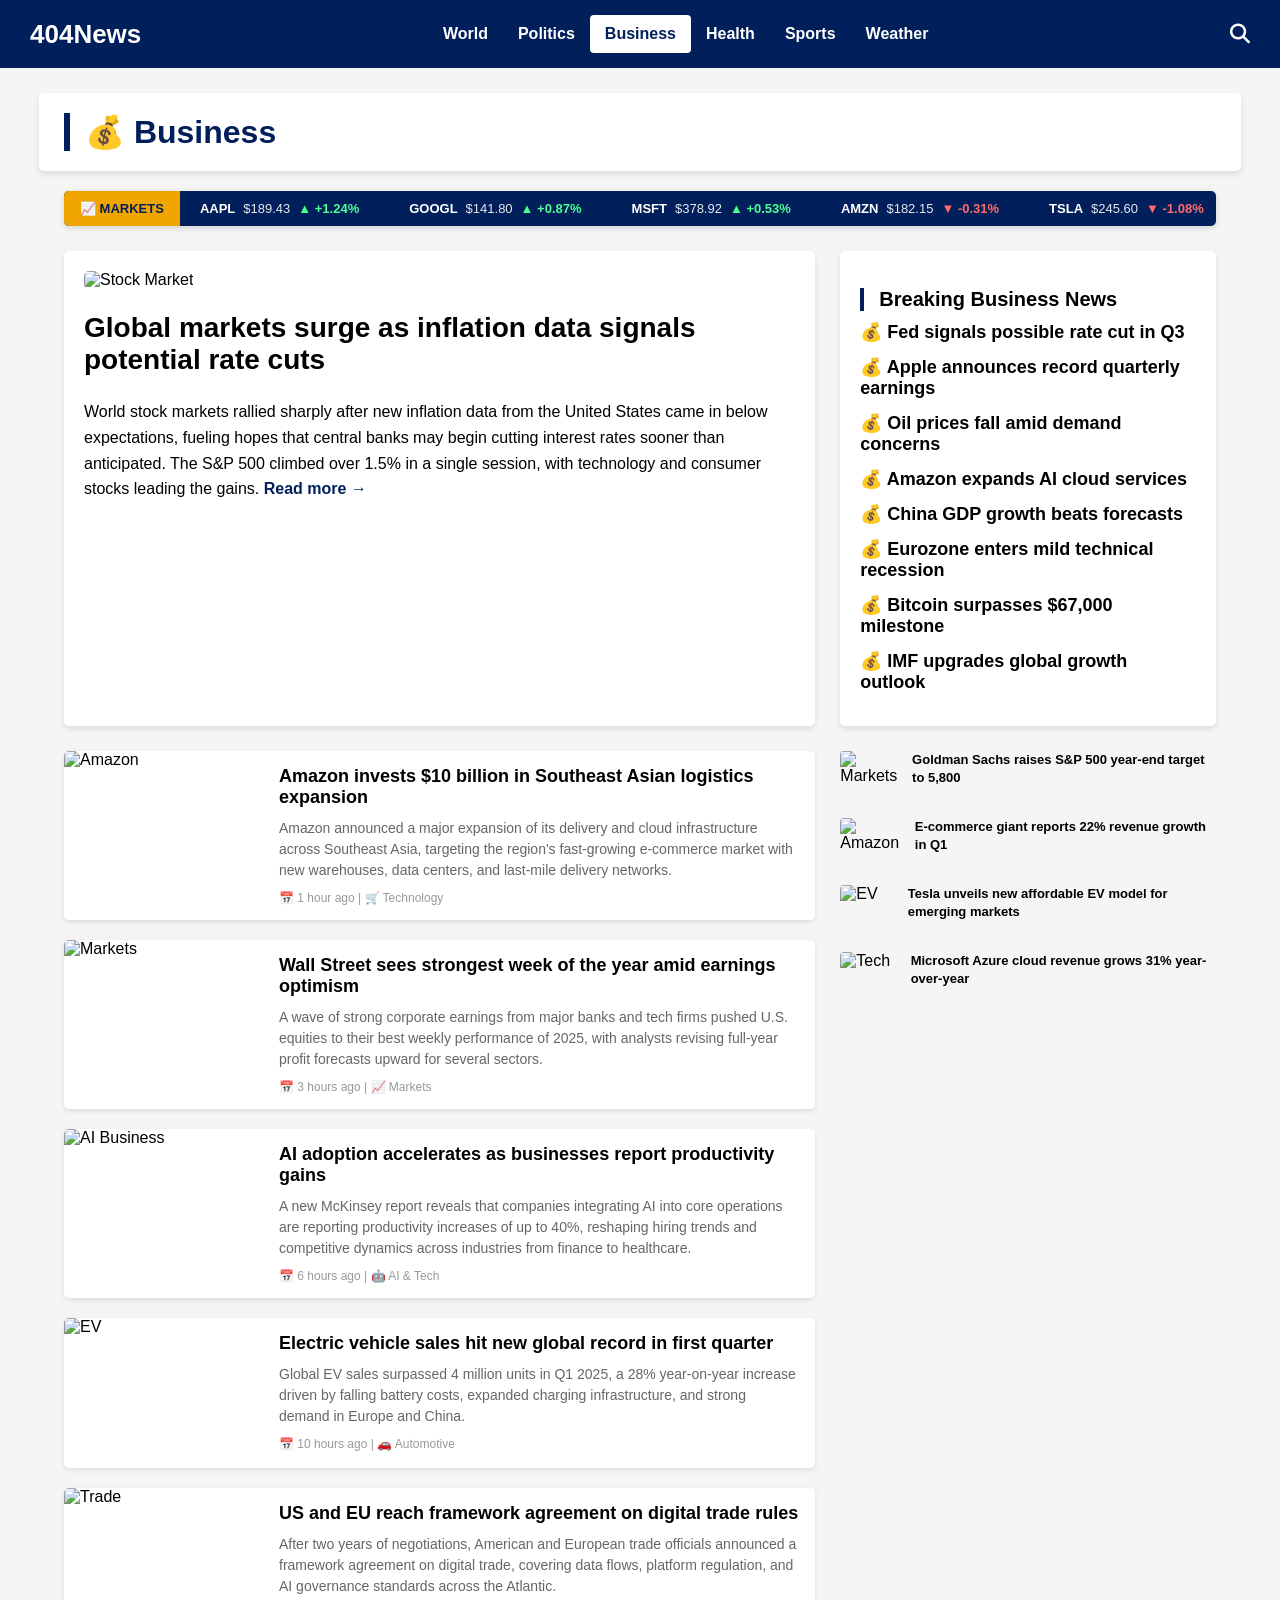
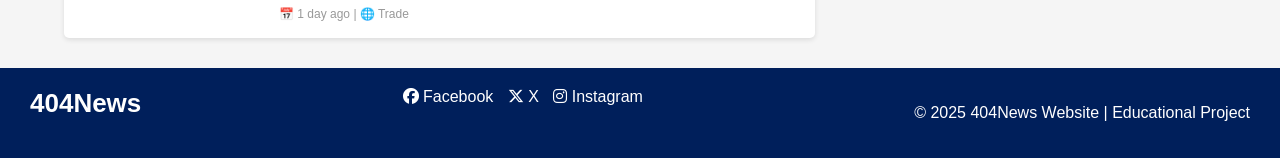
==== business.html @ 11d5b5e3 "Add files via upload" ====
<!DOCTYPE html>
<html lang="en">
<head>
    <meta charset="UTF-8">
    <meta name="viewport" content="width=device-width, initial-scale=1.0">
    <title>Business News - 404News</title>
    <link rel="stylesheet" href="https://cdnjs.cloudflare.com/ajax/libs/font-awesome/6.5.0/css/all.min.css">
<style>
   body {
        padding: 0;
        margin: 0;
        background-color: #f5f5f5;
        font-family: Verdana, Geneva, Tahoma, sans-serif;
    }
   header {
        width: 100%;
        background-color: #001F5B;
        font-family: Verdana, Geneva, Tahoma, sans-serif;
        color: #fff;
        box-sizing: border-box;
    }
   .header {
        display: flex;
        justify-content: space-between;
        align-items: center;
        padding: 15px 30px;
    }
    .logo h1 { 
        color: #FFFFFF; 
        font-size: 26px; 
        font-weight: bold; 
        margin: 0; 
    }
    .menu { 
        list-style: none; 
        display: flex; 
        background-color: #001F5B; 
        padding: 0; 
        margin: 0; 
    }
    .menu li a { 
        display: block; 
        padding: 10px 15px; 
        color: #FFFFFF; 
        text-decoration: none; 
        font-weight: bold; 
        transition: color 0.3s, background 0.3s; 
    }
    .menu li a:hover { 
        color: #001F5B; 
        background-color: #FFFFFF; 
        border-radius: 4px; 
    }
    .menu li a.active { 
        color: #001F5B; 
        background-color: #FFFFFF; 
        border-radius: 4px; 
    }
    .search { 
        position: relative; 
    }
    .search i { 
        font-size: 20px; 
        cursor: pointer; 
        color: #FFFFFF; 
    }
    .search input { 
        display: none; 
        position: absolute; 
        right: 0; 
        top: 0; 
        padding: 6px 10px; 
        border-radius: 3px; 
        border: 1px solid #ccc; 
        width: 200px; 
        box-sizing: border-box; 
        transition: all 0.3s ease; 
    }
    .search input:focus { 
        outline: none; 
        border: 2px solid #564be8;
    }

    .page-title {
        width: 90%; 
        margin: 25px auto 0; 
        background: #FFFFFF; 
        padding: 20px 25px; 
        border-radius: 5px; 
        box-shadow: 0 3px 6px rgba(0,0,0,0.1); 
    }
    .page-title h1 { 
        margin: 0; 
        color: #001F5B; 
        font-size: 32px; 
        border-left: 6px solid #001F5B; 
        padding-left: 15px; 
        font-family: Verdana, Geneva, Tahoma, sans-serif;
    }
    .ticker-wrap {
        width: 90%;
        margin: 20px auto 0;
        background: #001F5B;
        border-radius: 5px;
        overflow: hidden;
        display: flex;
        align-items: center;
        box-shadow: 0 2px 6px rgba(0,0,0,0.15);
    }
    .ticker-label {
        background: #f0a500;
        color: #001F5B;
        font-weight: bold;
        font-size: 13px;
        padding: 10px 16px;
        white-space: nowrap;
        font-family: Verdana, Geneva, Tahoma, sans-serif;
        flex-shrink: 0;
    }
    .ticker-content {
        overflow: hidden;
        flex: 1;
    }
    .ticker-items {
        display: flex;
        gap: 50px;
        animation: ticker 30s linear infinite;
        white-space: nowrap;
        padding: 10px 20px;
    }
    .ticker-items:hover { animation-play-state: paused; }
    @keyframes ticker {
        0%   { transform: translateX(0); }
        100% { transform: translateX(-50%); }
    }
    .ticker-item {
        font-family: Verdana, Geneva, Tahoma, sans-serif;
        font-size: 13px;
        color: #FFFFFF;
        display: flex;
        align-items: center;
        gap: 8px;
        flex-shrink: 0;
    }
    .ticker-item .t-name {
        font-weight: bold;
    }

    .ticker-item .t-price {
        opacity: 0.9;
    }

    .ticker-item .t-change.up {
        color: #4cff91;
        font-weight: bold;
    }

    .ticker-item .t-change.down {
        color: #ff6b6b;
        font-weight: bold;
    }
    .container {
        width: 90%;
        margin: 25px auto;
        display: grid;
        grid-template-columns: 2fr 1fr;
        gap: 25px;
    }
    .main-news {
        background: #FFFFFF;
        padding: 20px;
        border-radius: 5px;
        box-shadow: 0 3px 6px rgba(0,0,0,0.1);
        overflow: hidden;
        cursor: pointer;
        font-family: Verdana, Geneva, Tahoma, sans-serif;
    }

    .main-news img {
        width: 100%;
        border-radius: 5px;
        transition: transform 0.4s ease;
    }

    .main-news:hover img {
        transform: scale(1.04);
    }

    .main-news h1 {
        transition: color 0.3s;
        font-size: 28px;
    }

    .main-news:hover h1 {
        color: #001F5B;
    }

    .main-news p {
        font-size: 16px;
        line-height: 1.6;
        margin-bottom: 10px;
    }

    .read-more {
        text-decoration: none;
        color: #001F5B;
        font-weight: bold;
    }

    .read-more:hover {
        text-decoration: underline;
    }
    .latest-news {
        background: white;
        padding: 20px;
        border-radius: 5px;
        align-self: start;
        box-shadow: 0 3px 6px rgba(0,0,0,0.1);
        max-height: 450px;
        overflow-y: auto;
        font-family: Verdana, Geneva, Tahoma, sans-serif;
    }

    .latest-news h2 {
        border-left: 4px solid #001F5B;
        padding-left: 15px;
        margin-bottom: 10px;
        font-size: 20px;
    }

    .latest-item {
        margin-bottom: 13px;
    }

    .latest-item a {
        text-decoration: none;
        color: black;
        font-size: 18px;
        font-weight: bold;
    }

    .latest-item a:hover {
        color: #001F5B;
    }

    .news-grid {
        display: grid;
        gap: 20px;
    }

    .news-article {
        background: #FFFFFF;
        border-radius: 5px;
        box-shadow: 0 2px 5px rgba(0,0,0,0.1);
        overflow: hidden;
        cursor: pointer;
        transition: transform 0.3s;
        display: grid;
        grid-template-columns: 200px 1fr;
        gap: 15px;
        font-family: Verdana, Geneva, Tahoma, sans-serif;
    }

    .news-article:hover {
        transform: translateY(-4px);
    }

    .news-article img {
        width: 100%;
        height: 150px;
        object-fit: cover;
    }

    .news-article-content {
        padding: 15px 15px 15px 0;
    }

    .news-article h3 {
        font-size: 18px;
        margin: 0 0 10px 0;
        color: #000;
    }

    .news-article h3:hover {
        color: #001F5B;
    }

    .news-article p {
        font-size: 14px;
        color: #666;
        margin: 0 0 10px 0;
        line-height: 1.5;
    }

    .news-meta {
        font-size: 12px;
        color: #999;
    }
    .latest-sub-news {
        max-height: 260px;
        overflow-y: auto;
    }

    .latest-sub-item {
        display: flex;
        gap: 10px;
        margin-bottom: 12px;
        cursor: pointer;
    }

    .latest-sub-item img {
        width: 70px;
        height: 55px;
        object-fit: cover;
        border-radius: 4px;
    }

    .latest-sub-item p {
        margin: 0;
        font-size: 13px;
        line-height: 1.4;
        font-weight: bold;
        color: #000;
    }

    .latest-sub-item p:hover {
        color: #001F5B;
    }
    footer {
        background-color: #001F5B;
        color: #FFFFFF;
        padding: 20px 30px;
        display: flex;
        justify-content: space-between;
        flex-wrap: wrap;
        margin-top: 30px;
        font-family: Verdana, Geneva, Tahoma, sans-serif;
    }

    footer .footer-follow a {
        color: #FFFFFF;
        margin-right: 10px;
        text-decoration: none;
    }

    footer .footer-follow a:hover {
        color: #ccc;
    }
</style>
</head>
<body>
    <header>
        <div class="header">
            <div class="logo">
                <h1><a href="news.html" style="color: #FFFFFF; text-decoration: none;">404News</a></h1>
            </div>
            <div class="main-menu">
                <ul class="menu">
                    <li><a href="world.html">World</a></li>
                    <li><a href="politics.html">Politics</a></li>
                    <li><a href="business.html" class="active">Business</a></li>
                    <li><a href="health.html">Health</a></li>
                    <li><a href="sports.html">Sports</a></li>
                    <li><a href="weather.html">Weather</a></li>
                </ul>
            </div>
            <div class="search">
                <i class="fas fa-search" id="searchIcon"></i>
                <input type="text" id="searchInput" placeholder="Search 404News...">
            </div>
        </div>
    </header>

    <div class="page-title">
        <h1>💰 Business</h1>
    </div>

    <div class="ticker-wrap">
        <div class="ticker-label">📈 MARKETS</div>
        <div class="ticker-content">
            <div class="ticker-items">
                <div class="ticker-item">
                    <span class="t-name">AAPL</span>
                    <span class="t-price">$189.43</span>
                    <span class="t-change up">▲ +1.24%</span>
                </div>
                <div class="ticker-item">
                    <span class="t-name">GOOGL</span>
                    <span class="t-price">$141.80</span>
                    <span class="t-change up">▲ +0.87%</span>
                </div>
                <div class="ticker-item">
                    <span class="t-name">MSFT</span>
                    <span class="t-price">$378.92</span>
                    <span class="t-change up">▲ +0.53%</span>
                </div>
                <div class="ticker-item">
                    <span class="t-name">AMZN</span>
                    <span class="t-price">$182.15</span>
                    <span class="t-change down">▼ -0.31%</span>
                </div>
                <div class="ticker-item">
                    <span class="t-name">TSLA</span>
                    <span class="t-price">$245.60</span>
                    <span class="t-change down">▼ -1.08%</span>
                </div>
                <div class="ticker-item">
                    <span class="t-name">META</span>
                    <span class="t-price">$503.77</span>
                    <span class="t-change up">▲ +2.14%</span>
                </div>
                <div class="ticker-item">
                    <span class="t-name">NVDA</span>
                    <span class="t-price">$875.39</span>
                    <span class="t-change up">▲ +3.42%</span>
                </div>
                <div class="ticker-item">
                    <span class="t-name">S&P 500</span>
                    <span class="t-price">5,234.18</span>
                    <span class="t-change up">▲ +0.62%</span>
                </div>
                <div class="ticker-item">
                    <span class="t-name">DOW</span>
                    <span class="t-price">39,127.80</span>
                    <span class="t-change down">▼ -0.18%</span>
                </div>
                <div class="ticker-item">
                    <span class="t-name">NASDAQ</span>
                    <span class="t-price">16,428.55</span>
                    <span class="t-change up">▲ +0.95%</span></div>
                <div class="ticker-item">
                    <span class="t-name">BTC</span>
                    <span class="t-price">$67,240</span>
                    <span class="t-change up">▲ +4.11%</span>
                </div>
                <div class="ticker-item">
                    <span class="t-name">GOLD</span>
                    <span class="t-price">$2,318/oz</span>
                    <span class="t-change up">▲ +0.44%</span>
                </div>
                <div class="ticker-item">
                    <span class="t-name">OIL</span>
                    <span class="t-price">$83.15/bbl</span>
                    <span class="t-change down">▼ -0.72%</span>
                </div>
                <div class="ticker-item"><span class="t-name">AAPL</span><span class="t-price">$189.43</span><span class="t-change up">▲ +1.24%</span></div>
                <div class="ticker-item"><span class="t-name">GOOGL</span><span class="t-price">$141.80</span><span class="t-change up">▲ +0.87%</span></div>
                <div class="ticker-item"><span class="t-name">MSFT</span><span class="t-price">$378.92</span><span class="t-change up">▲ +0.53%</span></div>
                <div class="ticker-item"><span class="t-name">AMZN</span><span class="t-price">$182.15</span><span class="t-change down">▼ -0.31%</span></div>
                <div class="ticker-item"><span class="t-name">TSLA</span><span class="t-price">$245.60</span><span class="t-change down">▼ -1.08%</span></div>
                <div class="ticker-item"><span class="t-name">META</span><span class="t-price">$503.77</span><span class="t-change up">▲ +2.14%</span></div>
                <div class="ticker-item"><span class="t-name">NVDA</span><span class="t-price">$875.39</span><span class="t-change up">▲ +3.42%</span></div>
                <div class="ticker-item"><span class="t-name">S&P 500</span><span class="t-price">5,234.18</span><span class="t-change up">▲ +0.62%</span></div>
                <div class="ticker-item"><span class="t-name">DOW</span><span class="t-price">39,127.80</span><span class="t-change down">▼ -0.18%</span></div>
                <div class="ticker-item"><span class="t-name">NASDAQ</span><span class="t-price">16,428.55</span><span class="t-change up">▲ +0.95%</span></div>
                <div class="ticker-item"><span class="t-name">BTC</span><span class="t-price">$67,240</span><span class="t-change up">▲ +4.11%</span></div>
                <div class="ticker-item"><span class="t-name">GOLD</span><span class="t-price">$2,318/oz</span><span class="t-change up">▲ +0.44%</span></div>
                <div class="ticker-item"><span class="t-name">OIL</span><span class="t-price">$83.15/bbl</span><span class="t-change down">▼ -0.72%</span></div>
            </div>
        </div>
    </div>

    <section class="container">
        <div class="main-news">
            <img src="https://public.saasexch.com/static/cms/cmsSassLandingPage1/202509/04824d84e2b221e6b4ba13dcfac099ef.png" alt="Stock Market">
            <h1>Global markets surge as inflation data signals potential rate cuts</h1>
            <p>
                World stock markets rallied sharply after new inflation data from the United States came in below expectations, fueling hopes that central banks may begin cutting interest rates sooner than anticipated. The S&P 500 climbed over 1.5% in a single session, with technology and consumer stocks leading the gains.
                <a href="#" class="read-more">Read more →</a>
            </p>
        </div>
        <aside class="latest-news">
            <h2>Breaking Business News</h2>
            <div class="latest-item"><a href="#">💰 Fed signals possible rate cut in Q3</a></div>
            <div class="latest-item"><a href="#">💰 Apple announces record quarterly earnings</a></div>
            <div class="latest-item"><a href="#">💰 Oil prices fall amid demand concerns</a></div>
            <div class="latest-item"><a href="#">💰 Amazon expands AI cloud services</a></div>
            <div class="latest-item"><a href="#">💰 China GDP growth beats forecasts</a></div>
            <div class="latest-item"><a href="#">💰 Eurozone enters mild technical recession</a></div>
            <div class="latest-item"><a href="#">💰 Bitcoin surpasses $67,000 milestone</a></div>
            <div class="latest-item"><a href="#">💰 IMF upgrades global growth outlook</a></div>
        </aside>
    </section>

    <section class="container">
        <div class="news-grid">

            <div class="news-article">
                <img src="https://media.licdn.com/dms/image/v2/D4D1AAQHrVd591KX4TA/storylineheaderimage-shrink_400_400/B4DZc8lYccGUAI-/0/1749068122202?e=2147483647&v=beta&t=5hCjfF8311PpNszfhNsfd2g9ibukJUif6fFhNHBkIJ8" alt="Amazon">
                <div class="news-article-content">
                    <h3>Amazon invests $10 billion in Southeast Asian logistics expansion</h3>
                    <p>Amazon announced a major expansion of its delivery and cloud infrastructure across Southeast Asia, targeting the region's fast-growing e-commerce market with new warehouses, data centers, and last-mile delivery networks.</p>
                    <div class="news-meta">📅 1 hour ago | 🛒 Technology</div>
                </div>
            </div>

            <div class="news-article">
                <img src="https://assets.bwbx.io/images/users/iqjWHBFdfxIU/iTthTzqWwoF0/v1/-1x-1.webp" alt="Markets">
                <div class="news-article-content">
                    <h3>Wall Street sees strongest week of the year amid earnings optimism</h3>
                    <p>A wave of strong corporate earnings from major banks and tech firms pushed U.S. equities to their best weekly performance of 2025, with analysts revising full-year profit forecasts upward for several sectors.</p>
                    <div class="news-meta">📅 3 hours ago | 📈 Markets</div>
                </div>
            </div>

            <div class="news-article">
                <img src="https://edgedelta.com/wp-content/uploads/2024/03/670e69060de6a74a38276da2_66c72c3b9fefee49ef3ea290_YXNzZXRzL2FydGljbGUvZ2xvYmFsLWFpLWZpbnNlcnYtbWFya2V0LnBuZw253D253D.png" alt="AI Business">
                <div class="news-article-content">
                    <h3>AI adoption accelerates as businesses report productivity gains</h3>
                    <p>A new McKinsey report reveals that companies integrating AI into core operations are reporting productivity increases of up to 40%, reshaping hiring trends and competitive dynamics across industries from finance to healthcare.</p>
                    <div class="news-meta">📅 6 hours ago | 🤖 AI & Tech</div>
                </div>
            </div>

            <div class="news-article">
                <img src="https://www.reuters.com/resizer/v2/75HQDGCEJ5MHJPCJILODM5Q6K4.jpg?auth=20e76c1f5dda4afc2ee47420459fa6d37f06a68226eba7196e23020ef7a47f64&width=1920&quality=80" alt="EV">
                <div class="news-article-content">
                    <h3>Electric vehicle sales hit new global record in first quarter</h3>
                    <p>Global EV sales surpassed 4 million units in Q1 2025, a 28% year-on-year increase driven by falling battery costs, expanded charging infrastructure, and strong demand in Europe and China.</p>
                    <div class="news-meta">📅 10 hours ago | 🚗 Automotive</div>
                </div>
            </div>

            <div class="news-article">
                <img src="https://imgs.newseditor.aws.kuehne-nagel.cloud/21971f25-e5c6-45f1-b670-13c11c8377c2.jpg" alt="Trade">
                <div class="news-article-content">
                    <h3>US and EU reach framework agreement on digital trade rules</h3>
                    <p>After two years of negotiations, American and European trade officials announced a framework agreement on digital trade, covering data flows, platform regulation, and AI governance standards across the Atlantic.</p>
                    <div class="news-meta">📅 1 day ago | 🌐 Trade</div>
                </div>
            </div>

        </div>

        <div class="latest-sub-news">
            <div class="latest-sub-item">
                <img src="https://encrypted-tbn0.gstatic.com/images?q=tbn:ANd9GcS37heuP1N5qktiwyi3gQGcVOJ9kOcmB_A77Q&s" alt="Markets">
                <p>Goldman Sachs raises S&P 500 year-end target to 5,800</p>
            </div>
            <div class="latest-sub-item">
                <img src="https://encrypted-tbn0.gstatic.com/images?q=tbn:ANd9GcShOgNcxnlGuJAT9LNxaD0jkrrC6p8g2nndXw&s" alt="Amazon">
                <p>E-commerce giant reports 22% revenue growth in Q1</p>
            </div>
            <div class="latest-sub-item">
                <img src="https://cdn.motor1.com/images/mgl/pbzXkW/s3/tesla-model-a-render.jpg" alt="EV">
                <p>Tesla unveils new affordable EV model for emerging markets</p>
            </div>
            <div class="latest-sub-item">
                <img src="https://substackcdn.com/image/fetch/f_auto,q_auto:good,fl_progressive:steep/https%3A%2F%2Fsubstack-post-media.s3.amazonaws.com%2Fpublic%2Fimages%2F71ed0a1a-6344-4a78-9e1f-76b4898d4ddd_2460x1381.png" alt="Tech">
                <p>Microsoft Azure cloud revenue grows 31% year-over-year</p>
            </div>
        </div>
    </section>

    <footer>
        <div class="logo">
            <h1><a href="news.html" style="color: #FFFFFF; text-decoration: none;">404News</a></h1>
        </div>
        <div class="footer-follow">
            <a href="https://www.facebook.com/"><i class="fab fa-facebook"></i> Facebook</a>
            <a href="https://www.x.com/"><i class="fab fa-x-twitter"></i> X</a>
            <a href="https://www.instagram.com/"><i class="fab fa-instagram"></i> Instagram</a>
        </div>
        <p>© 2025 404News Website | Educational Project</p>
    </footer>

    <script>
        const searchIcon = document.getElementById("searchIcon");
        const searchInput = document.getElementById("searchInput");
        searchIcon.addEventListener("click", () => {
            searchInput.style.display = searchInput.style.display === "block" ? "none" : "block";
            if (searchInput.style.display === "block") searchInput.focus();
        });
    </script>
</body>
</html>
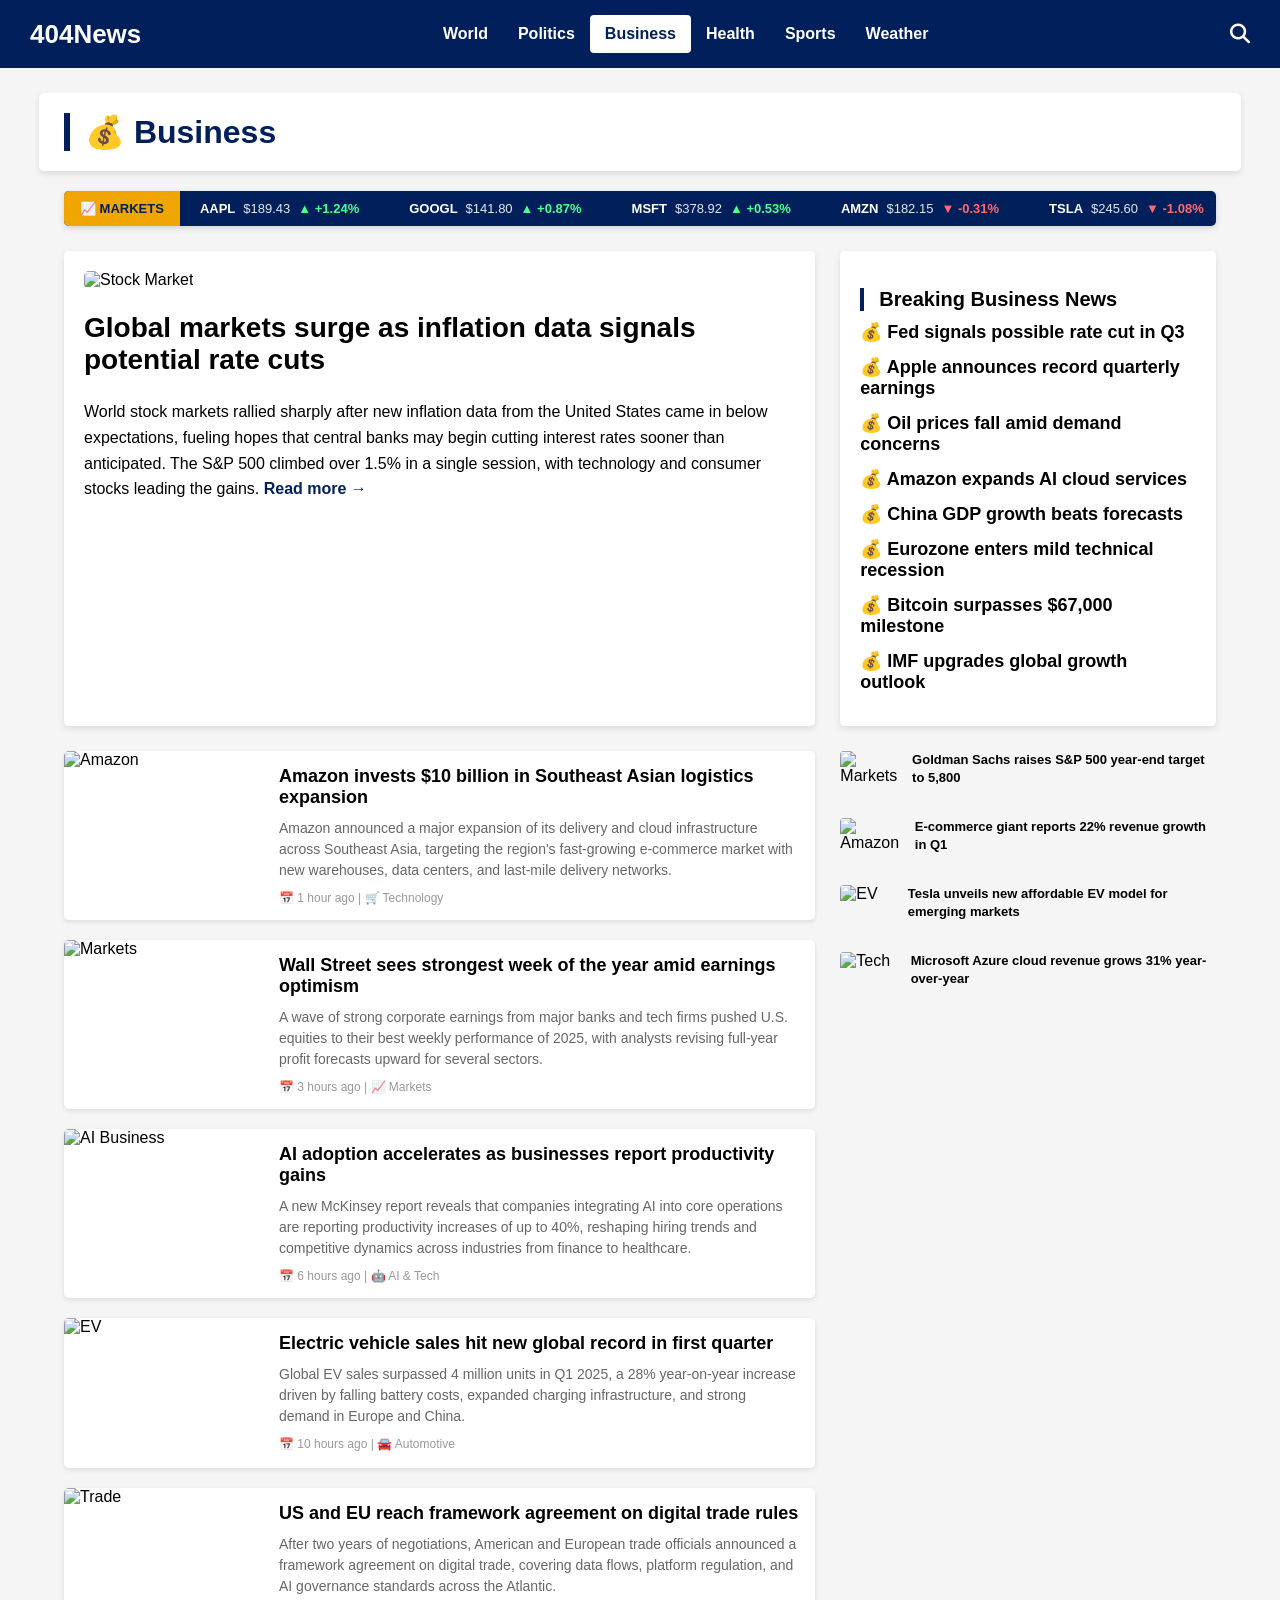
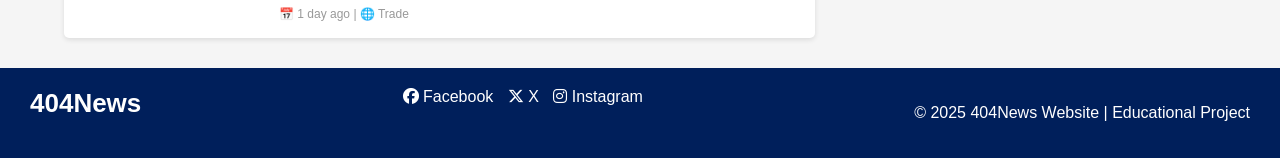
==== commit 2b336717: "Update business.html" ====
--- a/business.html
+++ b/business.html
@@ -31,6 +31,10 @@
         font-weight: bold; 
         margin: 0; 
     }
+    .logo h1 a{
+        color: #FFFFFF;
+        text-decoration: none;
+    }
     .menu { 
         list-style: none; 
         display: flex; 
@@ -352,7 +356,7 @@
     <header>
         <div class="header">
             <div class="logo">
-                <h1><a href="news.html" style="color: #FFFFFF; text-decoration: none;">404News</a></h1>
+                <h1><a href="index.html">404News</a></h1>
             </div>
             <div class="main-menu">
                 <ul class="menu">
@@ -517,7 +521,7 @@
                 <div class="news-article-content">
                     <h3>Electric vehicle sales hit new global record in first quarter</h3>
                     <p>Global EV sales surpassed 4 million units in Q1 2025, a 28% year-on-year increase driven by falling battery costs, expanded charging infrastructure, and strong demand in Europe and China.</p>
-                    <div class="news-meta">📅 10 hours ago | 🚗 Automotive</div>
+                    <div class="news-meta">📅 10 hours ago | 🚘 Automotive</div>
                 </div>
             </div>
 
@@ -554,7 +558,7 @@
 
     <footer>
         <div class="logo">
-            <h1><a href="news.html" style="color: #FFFFFF; text-decoration: none;">404News</a></h1>
+            <h1><a href="news.html">404News</a></h1>
         </div>
         <div class="footer-follow">
             <a href="https://www.facebook.com/"><i class="fab fa-facebook"></i> Facebook</a>
@@ -573,4 +577,4 @@
         });
     </script>
 </body>
-</html>+</html>
